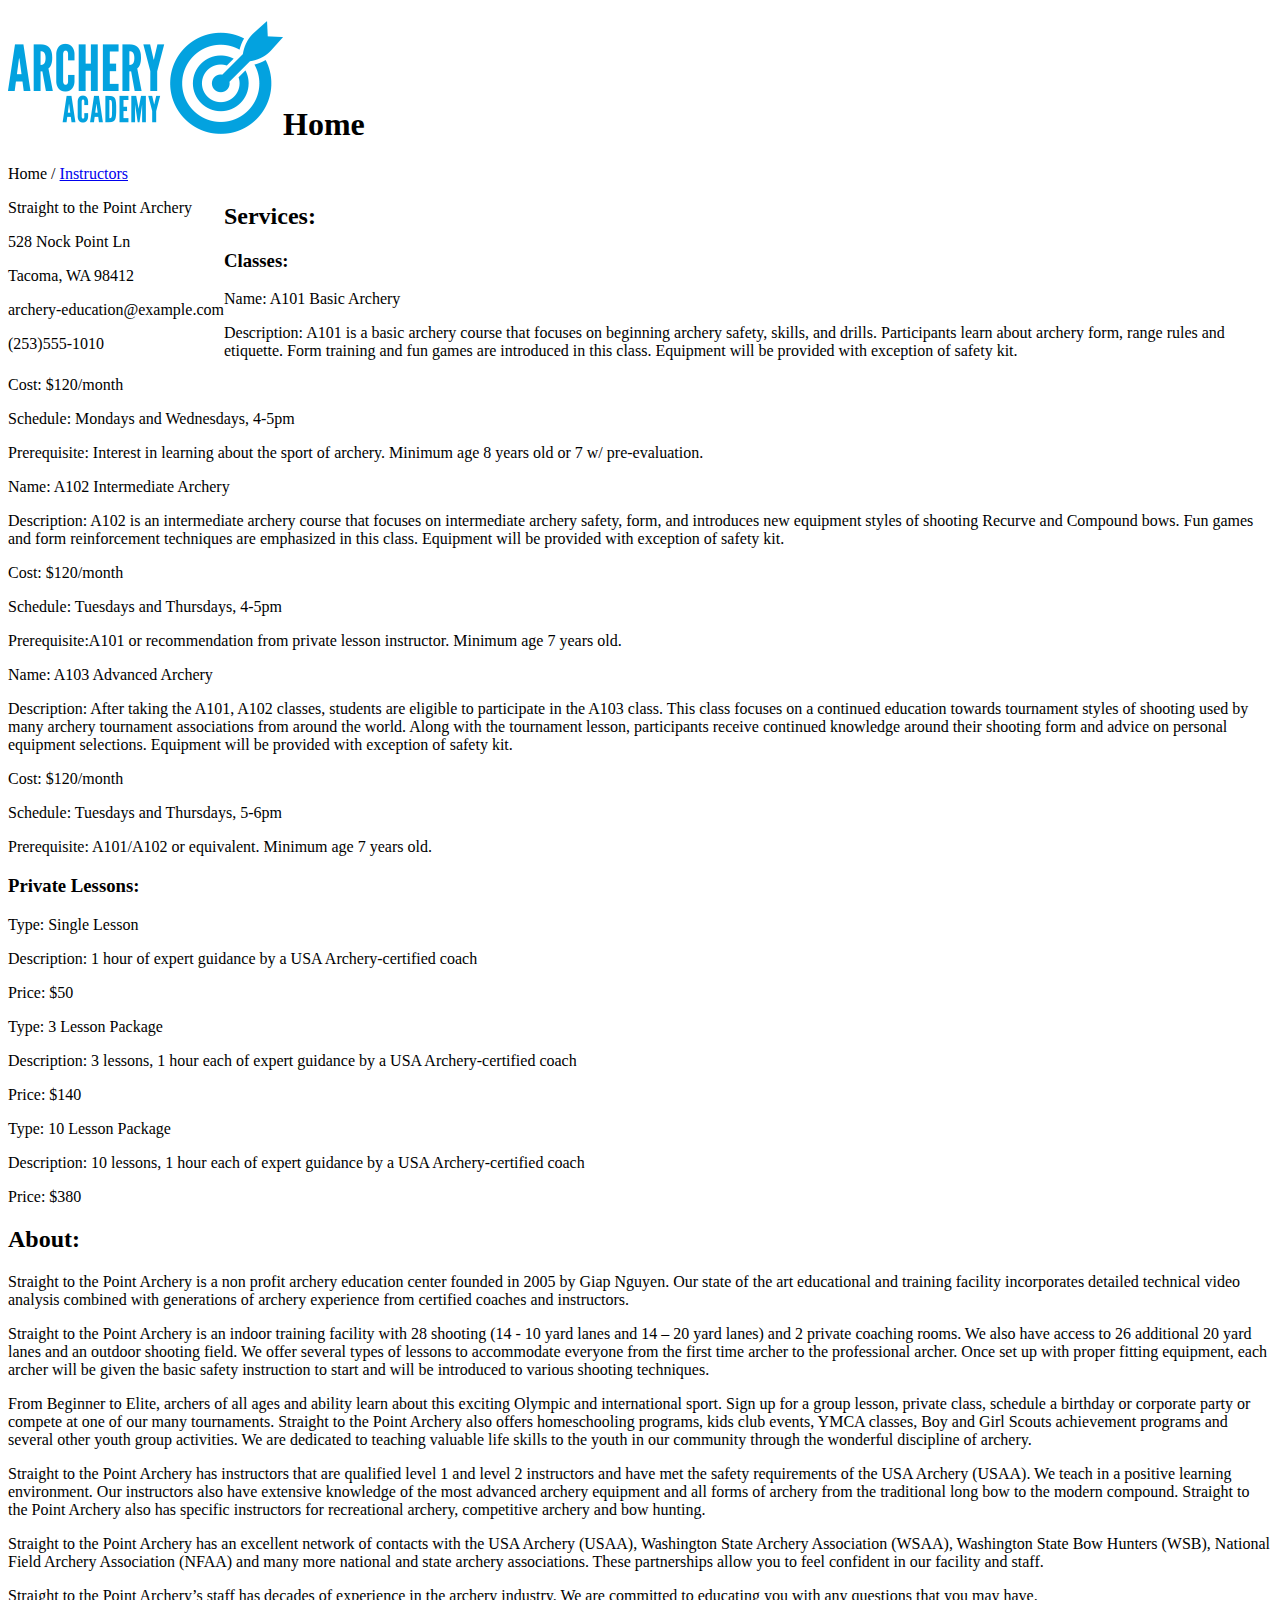
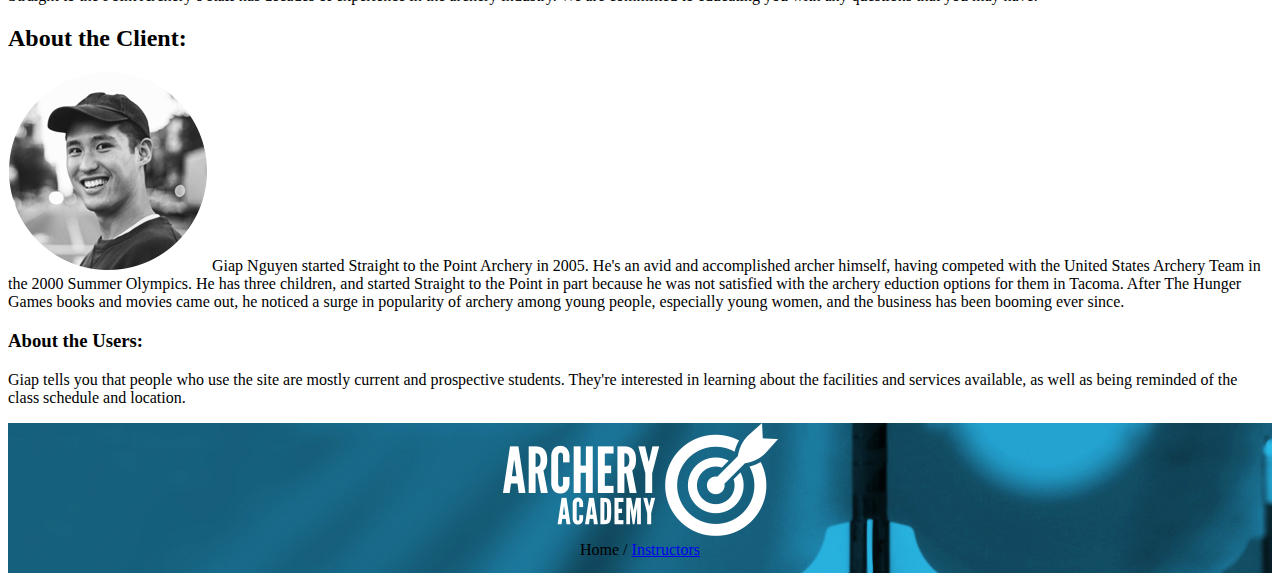
==== index.html @ 347da466 "I have made prototype pages" ====
<!doctype html>
<html lang="en">
<meta charset="utf-8">
<head>
  <title>Home</title>
  <style>
   aside {
      float: left;
   }

    footer {
      height: 150px;
      background-image: url(./img/footerImage.jpg);
      text-align: center;
    }
  </style>
</head>
<body>
  <header>
  <h1><img src="./img/archeryAcademy-logo-color.png" alt="color logo">Home</h1>
    <nav>
      <a>Home</a> /
      <a href="instructors.html">Instructors</a>
    </nav>
  </header>
  <aside>
    <p>Straight to the Point Archery</p>
    <p>528 Nock Point Ln</p>
    <p>Tacoma, WA 98412</p>
    <p>archery-education@example.com</p>
    <p>(253)555-1010</p>
  </aside>
  <section>
    <h2>Services:</h2>
	<h3>Classes:</h3>
		<p>Name: A101 Basic Archery</p>
		<p>Description: A101 is a basic archery course that focuses on beginning archery safety, skills, and drills. Participants learn about archery form, range rules and etiquette. Form training and fun games are introduced in this class.
Equipment will be provided with exception of safety kit.</p>
		<p>Cost: $120/month</p>
		<p>Schedule: Mondays and Wednesdays, 4-5pm</p>
		<p>Prerequisite:   Interest in learning about the sport of archery. Minimum age  8 years old or 7 w/ pre-evaluation.</p>

		<p>Name: A102 Intermediate Archery</p>
		<p>Description: A102 is an intermediate archery course that focuses on intermediate archery safety, form, and introduces new equipment styles of shooting Recurve and Compound bows. Fun games and form reinforcement techniques are emphasized in this class.
Equipment will be provided with exception of safety kit.</p>
		<p>Cost: $120/month</p>
		<p>Schedule: Tuesdays and Thursdays, 4-5pm</p>
		<p>Prerequisite:A101 or recommendation from private lesson instructor. Minimum age  7 years old.</p>

		<p>Name: A103 Advanced Archery</p>
		<p>Description: After taking the A101, A102 classes, students are eligible to participate in the A103 class. This class focuses on a continued education towards tournament styles of shooting used by many archery tournament associations from around the world. Along with the tournament lesson, participants receive continued knowledge around their shooting form and advice on personal equipment selections.
Equipment will be provided with exception of safety kit.</p>
		<p>Cost: $120/month</p>
		<p>Schedule: Tuesdays and Thursdays, 5-6pm</p>
		<p>Prerequisite:  A101/A102 or equivalent. Minimum age  7 years old.</p>

	<h3>Private Lessons:</h3>
		<p>Type: Single Lesson</p>
		<p>Description: 1 hour of expert guidance by a USA Archery-certified coach</p>
		<p>Price: $50</p>

		<p>Type: 3 Lesson Package</p>
		<p>Description: 3 lessons, 1 hour each of expert guidance by a USA Archery-certified coach</p>
		<p>Price: $140</p>

		<p>Type: 10 Lesson Package</p>
		<p>Description: 10 lessons, 1 hour each of expert guidance by a USA Archery-certified coach</p>
		<p>Price: $380</p>

<h2>About:</h2>
<p>Straight to the Point Archery is a non profit archery education center founded in 2005 by Giap Nguyen.  Our state of the art educational and training facility incorporates detailed technical video analysis combined with generations of archery experience from certified coaches and instructors.</p>

<p>Straight to the Point Archery is an indoor training facility with  28 shooting (14 -  10 yard lanes and 14 – 20 yard lanes) and 2 private coaching rooms. We also have access to 26  additional  20 yard lanes  and an outdoor shooting field.  We offer several types of lessons to accommodate everyone from the first time archer to the professional archer. Once set up with proper fitting equipment, each archer will be given the basic safety instruction to start and will be introduced to various shooting techniques.</p>

<p>From Beginner to Elite, archers of all ages and ability learn about this exciting Olympic and international sport. Sign up for a group lesson, private class, schedule a birthday or corporate party or compete at one of our many tournaments.  Straight to the Point Archery also offers homeschooling programs, kids club events, YMCA classes, Boy and Girl Scouts achievement programs and several other youth group activities. We are dedicated to teaching valuable life skills to the youth in our community through the wonderful discipline of archery.</p>

<p>Straight to the Point Archery has instructors that are qualified level 1 and level 2 instructors and have met the safety requirements of the USA Archery (USAA). We teach in a positive learning environment.  Our instructors also have extensive knowledge of the most advanced archery equipment and all forms of archery from the traditional long bow to the modern compound.  Straight to the Point Archery also has specific instructors for recreational archery, competitive archery and bow hunting.</p>

<p>Straight to the Point Archery has an excellent network of contacts with the USA Archery (USAA), Washington State Archery Association (WSAA), Washington State Bow Hunters (WSB), National Field Archery Association (NFAA) and many more national and state archery associations. These partnerships allow you to feel confident in our facility and staff.</p>

<p>Straight to the Point Archery’s staff has decades of experience in the archery industry. We are committed to educating you with any questions that you may have.</p>

<h2>About the Client:</h2>
<p>
  <img src="./img/instructor-bio-image4.png" alt="Giap Nguyen">
	Giap Nguyen started Straight to the Point Archery in 2005. He's an avid and accomplished archer himself, having competed with the United States Archery Team in the 2000 Summer Olympics. He has three children, and  started Straight to the Point in part because he was not satisfied with the archery eduction options for them in Tacoma. After The Hunger Games books and movies came out, he noticed a surge in popularity of archery among young people, especially young women, and the business has been booming ever since.
</p>

<h3>About the Users:</h3>
  <p>
    Giap tells you that people who use the site are mostly current and prospective students. They're interested in learning about the facilities and services available, as well as being reminded of the class schedule and location.
  </p>
</section>
  <footer>
    <img src="./img/archeryAcademy-logo-white.png" alt="White Logo">
    <nav>
      <a>Home</a> /
      <a href="instructors.html">Instructors</a>
    </nav>
  </footer>
</body>
</html>
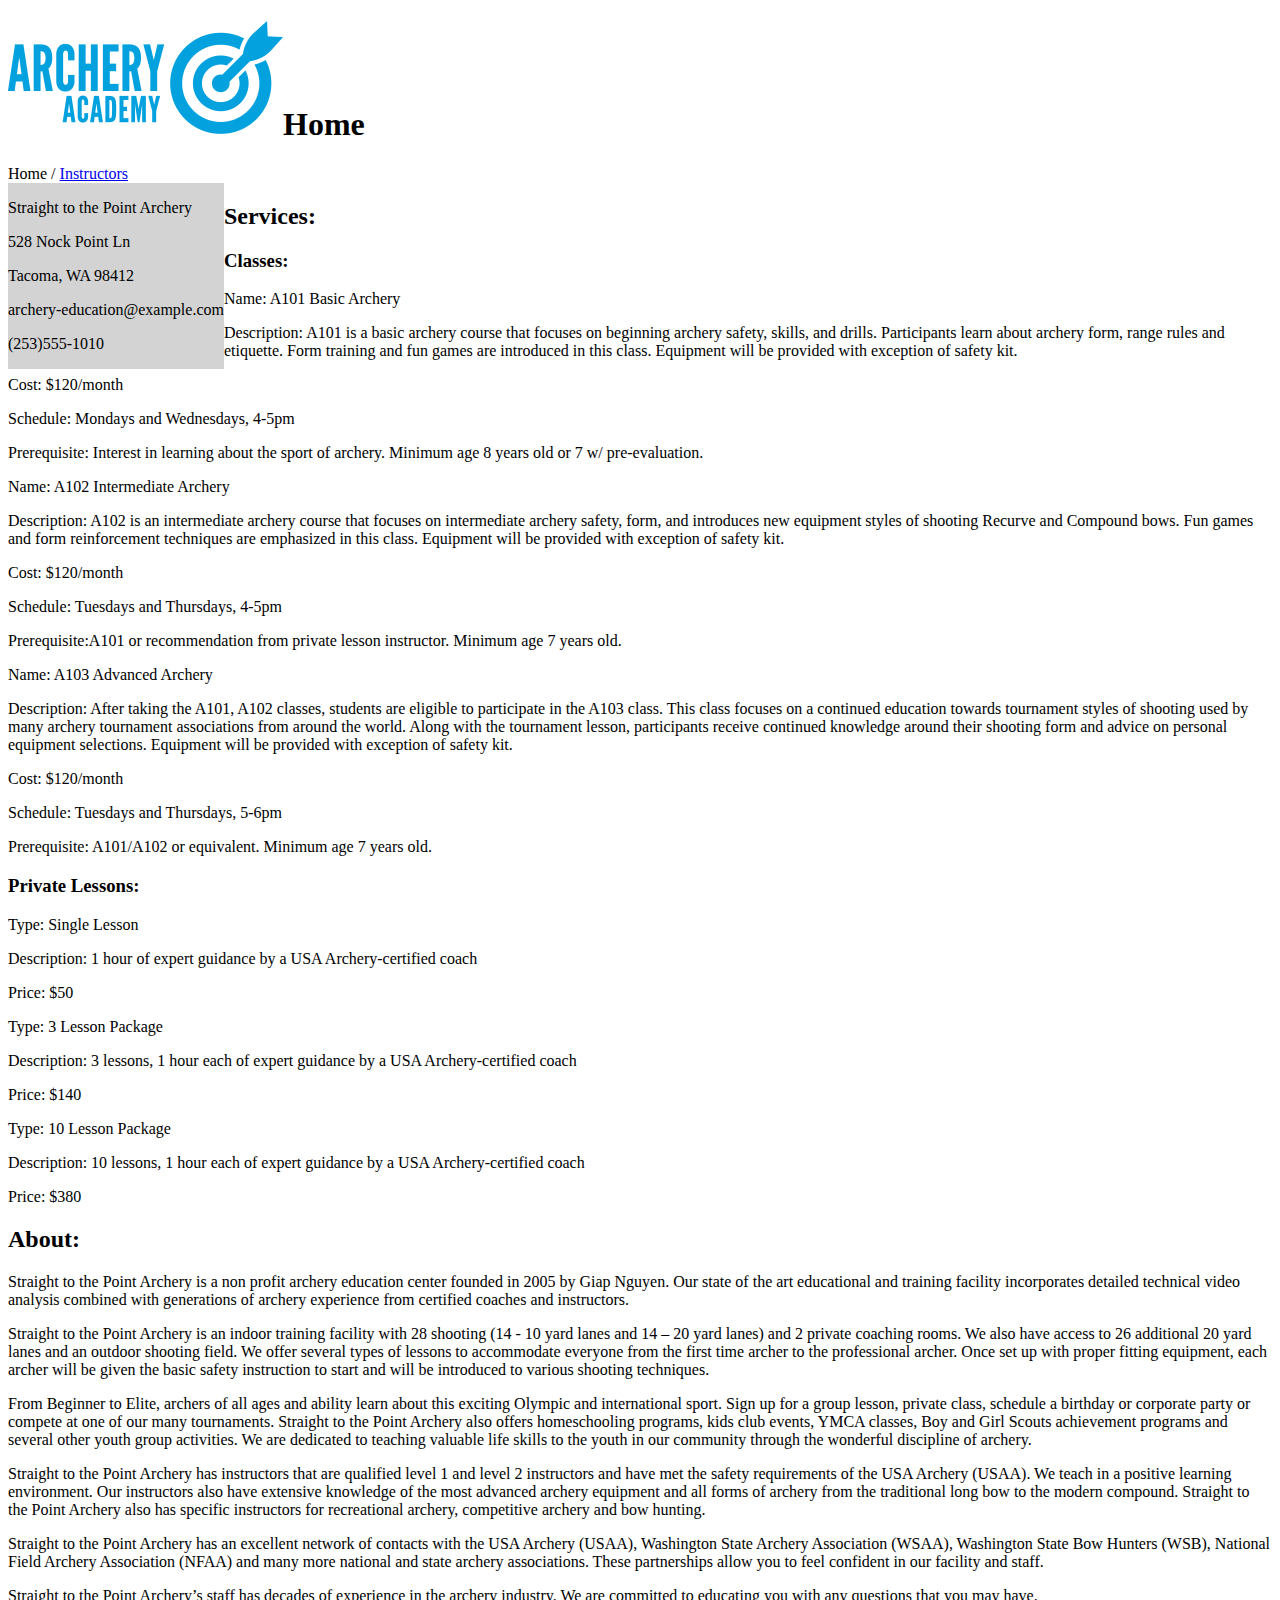
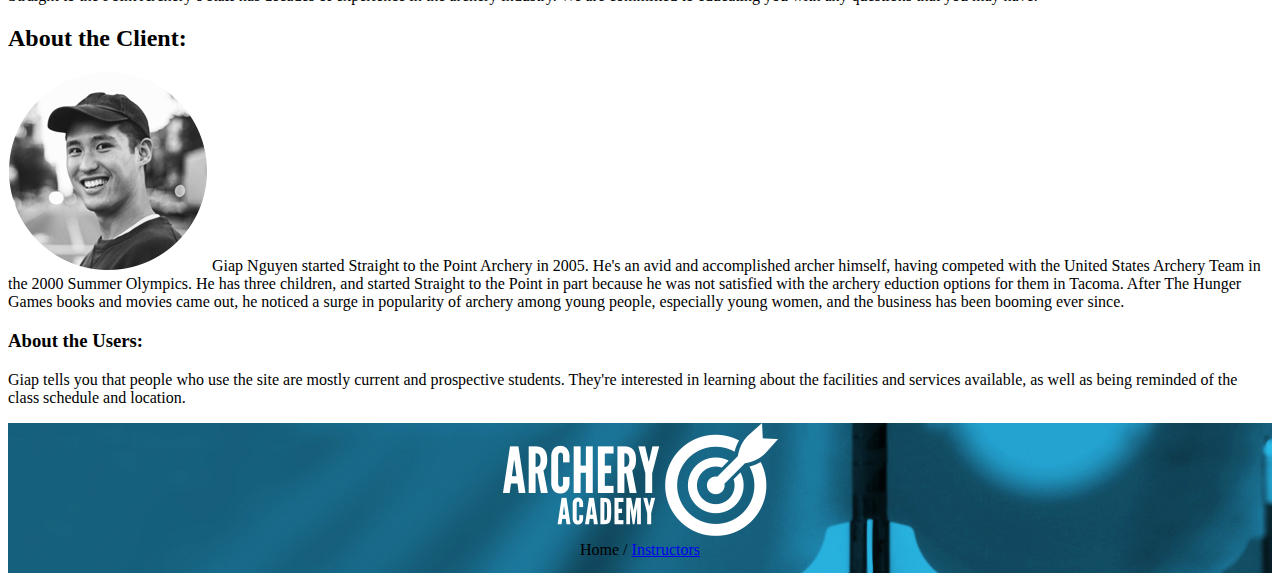
==== commit 1812bbb2: "Added some styles to the pages" ====
--- a/index.html
+++ b/index.html
@@ -6,6 +6,7 @@
   <style>
    aside {
       float: left;
+      background-color: lightgrey;
    }
 
     footer {
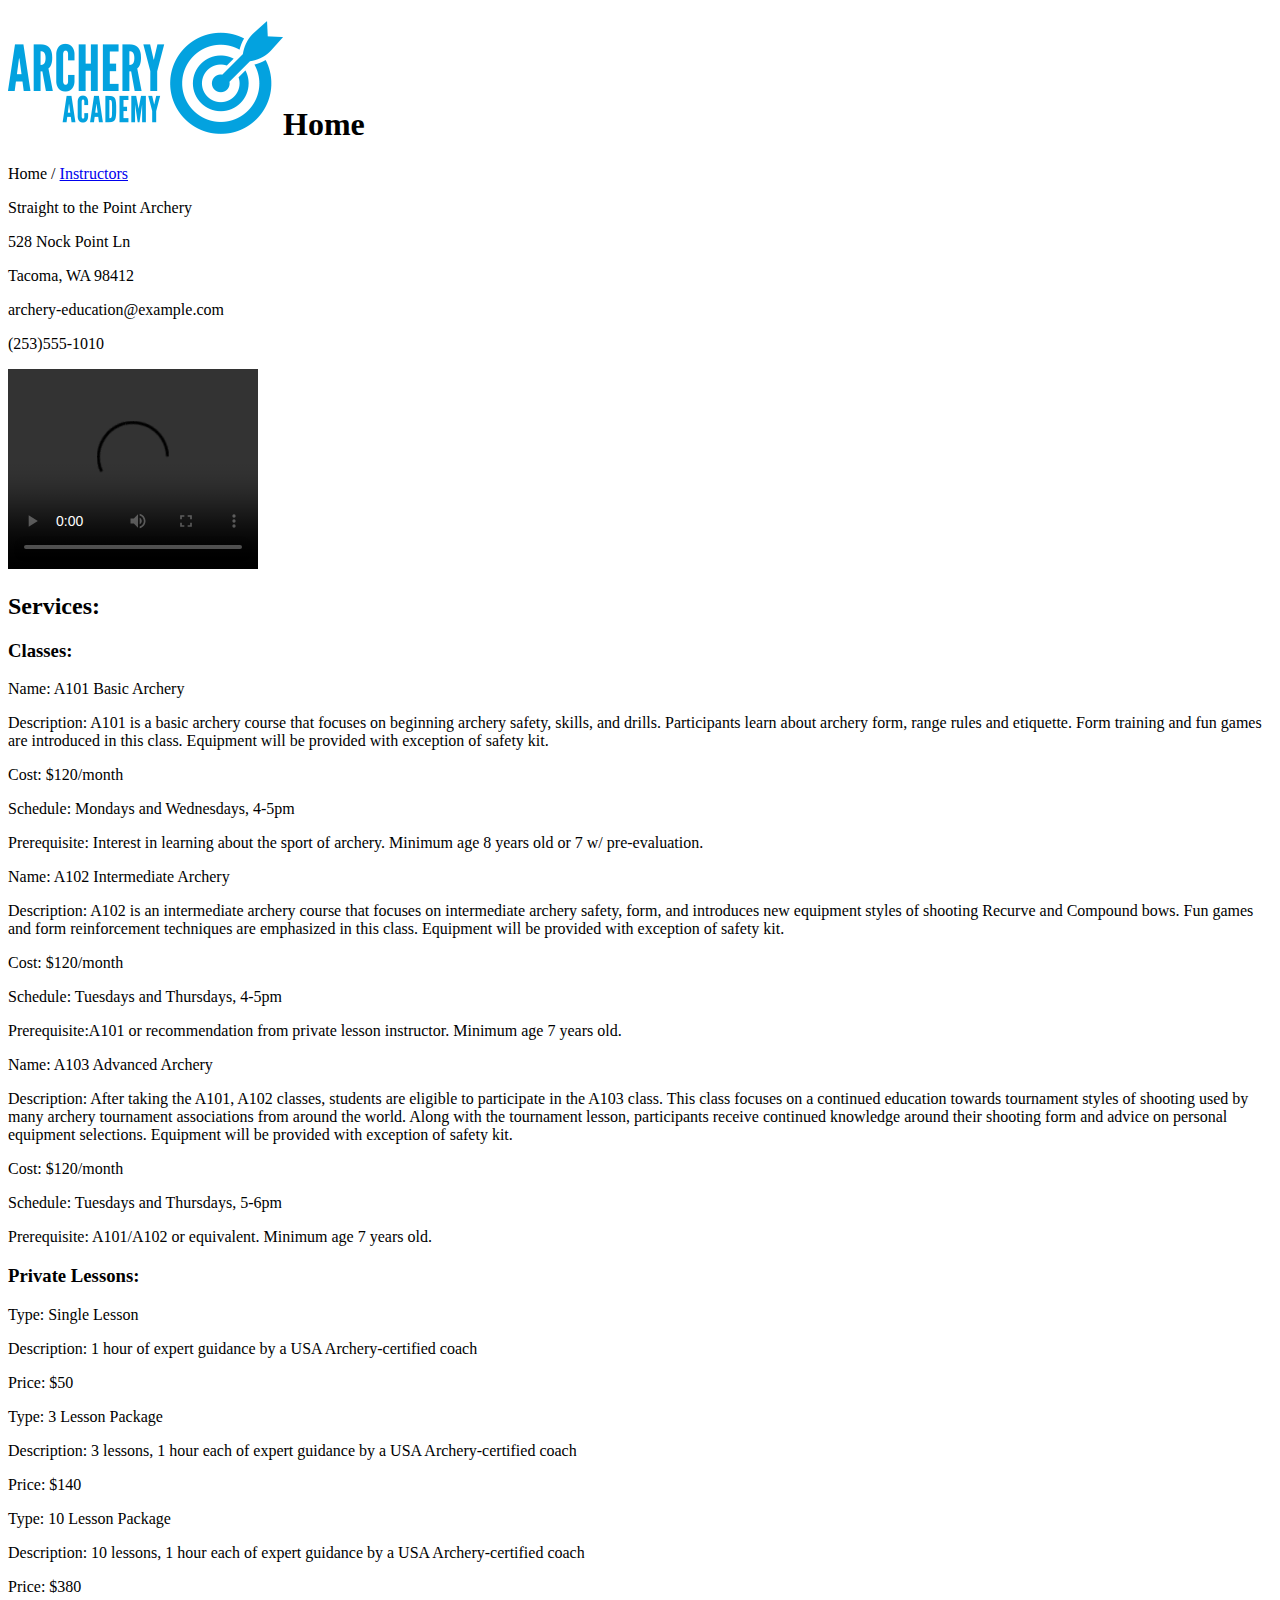
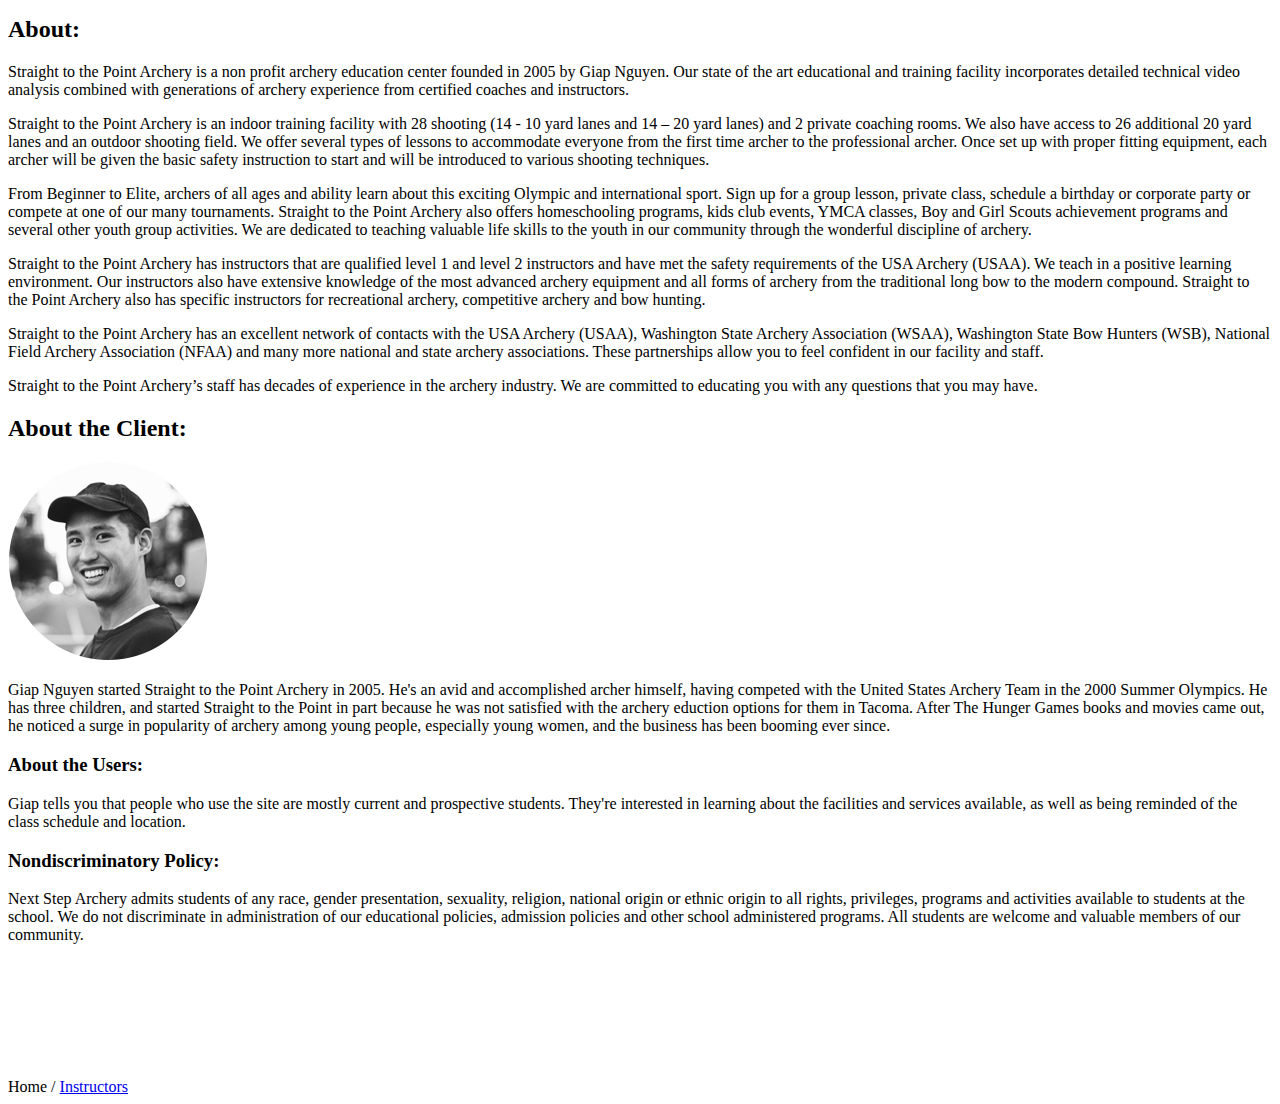
==== commit 731d3aa9: "I have put a video and added the flexbox and grid styling" ====
--- a/index.html
+++ b/index.html
@@ -1,22 +1,13 @@
 <!doctype html>
 <html lang="en">
-<meta charset="utf-8">
 <head>
+  <meta charset="utf-8">
+  <link rel="stylesheet" href="./styles/styles.css">
   <title>Home</title>
-  <style>
-   aside {
-      float: left;
-      background-color: lightgrey;
-   }
-
-    footer {
-      height: 150px;
-      background-image: url(./img/footerImage.jpg);
-      text-align: center;
-    }
-  </style>
 </head>
 <body>
+  <div class="grid-container">
+    <div class="item1">
   <header>
   <h1><img src="./img/archeryAcademy-logo-color.png" alt="color logo">Home</h1>
     <nav>
@@ -24,13 +15,20 @@
       <a href="instructors.html">Instructors</a>
     </nav>
   </header>
+</div>
+<div class="item2">
   <aside>
     <p>Straight to the Point Archery</p>
     <p>528 Nock Point Ln</p>
     <p>Tacoma, WA 98412</p>
     <p>archery-education@example.com</p>
     <p>(253)555-1010</p>
+    <video src="./video/160323_50_3BullsCloseup9_1080p.mov" width="250" height="200" controls>
+Your browser does not support video
+</video>
   </aside>
+</div>
+<div class="item3">
   <section>
     <h2>Services:</h2>
 	<h3>Classes:</h3>
@@ -82,16 +80,25 @@
 <p>Straight to the Point Archery’s staff has decades of experience in the archery industry. We are committed to educating you with any questions that you may have.</p>
 
 <h2>About the Client:</h2>
-<p>
+<div class="flex-container">
   <img src="./img/instructor-bio-image4.png" alt="Giap Nguyen">
+  <p>
 	Giap Nguyen started Straight to the Point Archery in 2005. He's an avid and accomplished archer himself, having competed with the United States Archery Team in the 2000 Summer Olympics. He has three children, and  started Straight to the Point in part because he was not satisfied with the archery eduction options for them in Tacoma. After The Hunger Games books and movies came out, he noticed a surge in popularity of archery among young people, especially young women, and the business has been booming ever since.
 </p>
+</div>
 
 <h3>About the Users:</h3>
   <p>
     Giap tells you that people who use the site are mostly current and prospective students. They're interested in learning about the facilities and services available, as well as being reminded of the class schedule and location.
   </p>
+
+  <h3>Nondiscriminatory Policy:</h3>
+  <p>
+    Next Step Archery admits students of any race, gender presentation, sexuality, religion, national origin or ethnic origin to all rights, privileges, programs and activities available to students at the school. We do not discriminate in administration of our educational policies, admission policies and other school administered programs. All students are welcome and valuable members of our community.
+  </p>
 </section>
+</div>
+<div class="item4">
   <footer>
     <img src="./img/archeryAcademy-logo-white.png" alt="White Logo">
     <nav>
@@ -99,5 +106,7 @@
       <a href="instructors.html">Instructors</a>
     </nav>
   </footer>
+</div>
+</div>
 </body>
 </html>
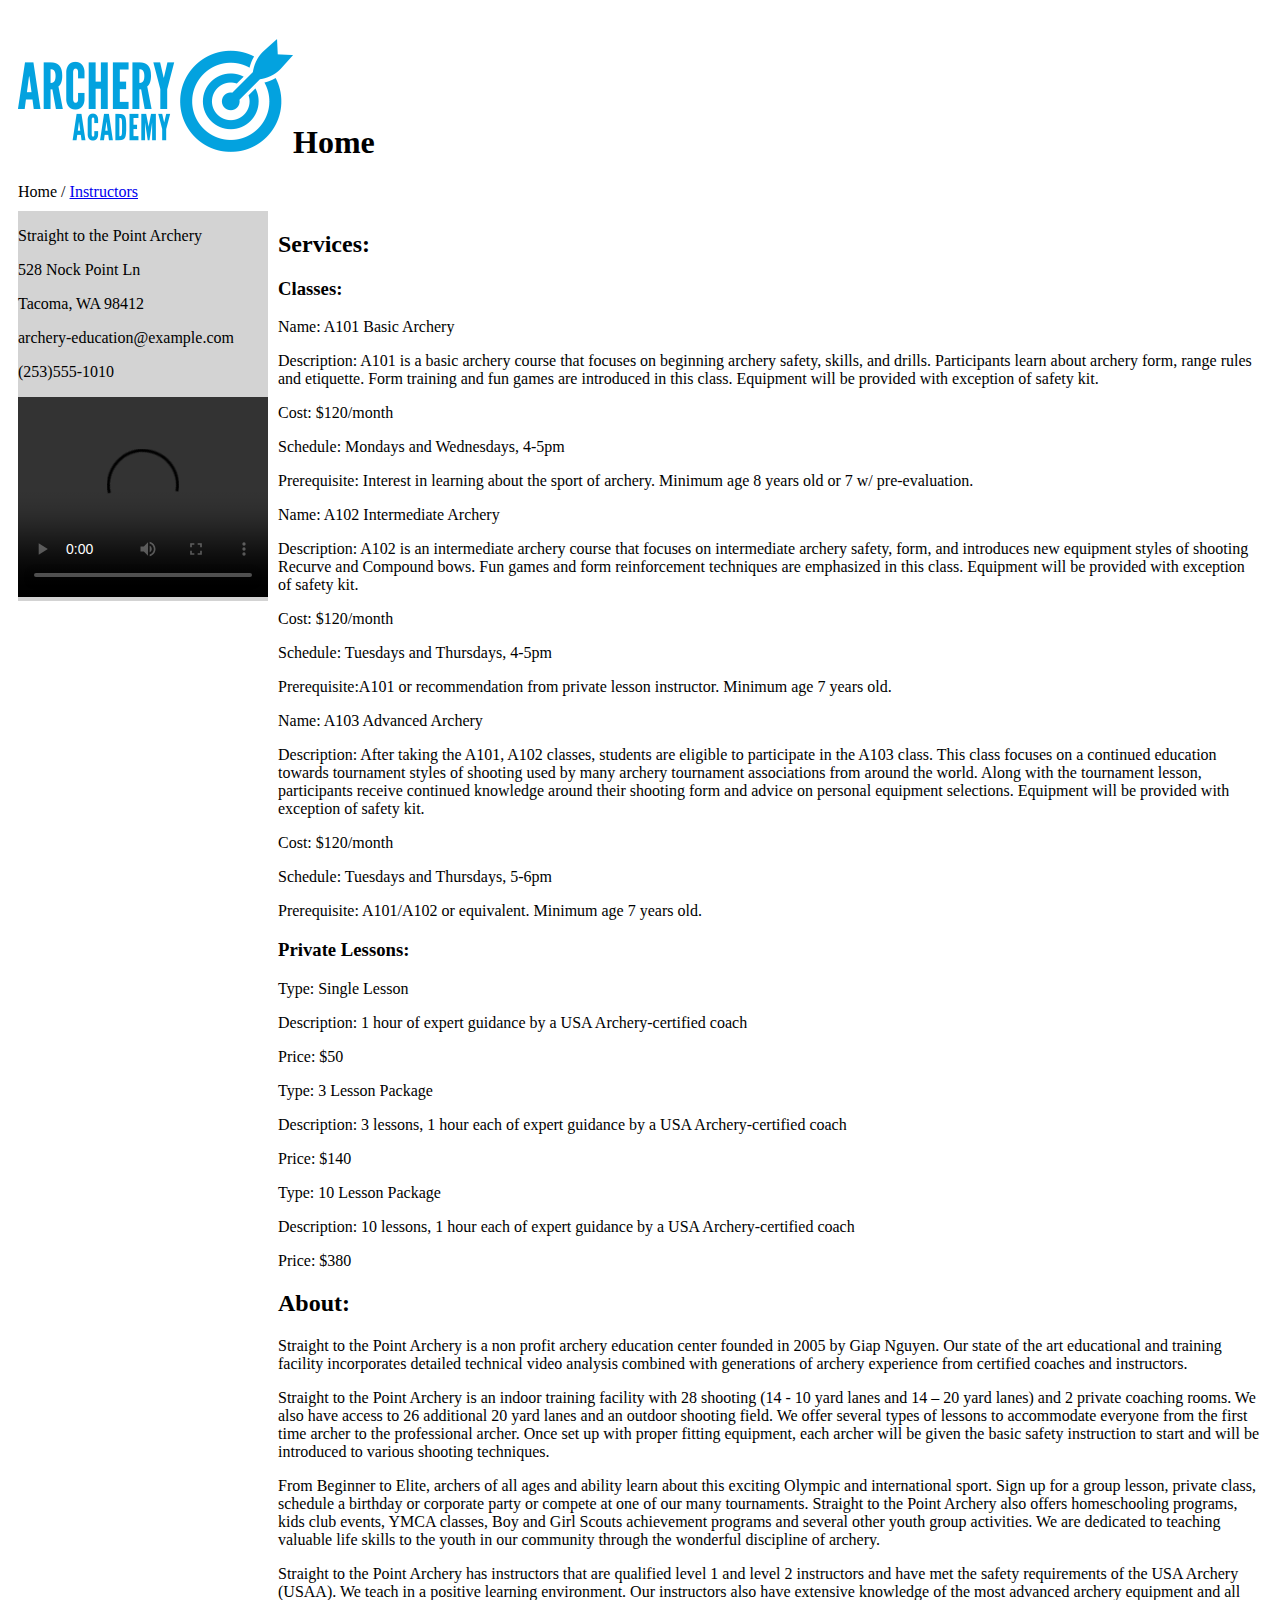
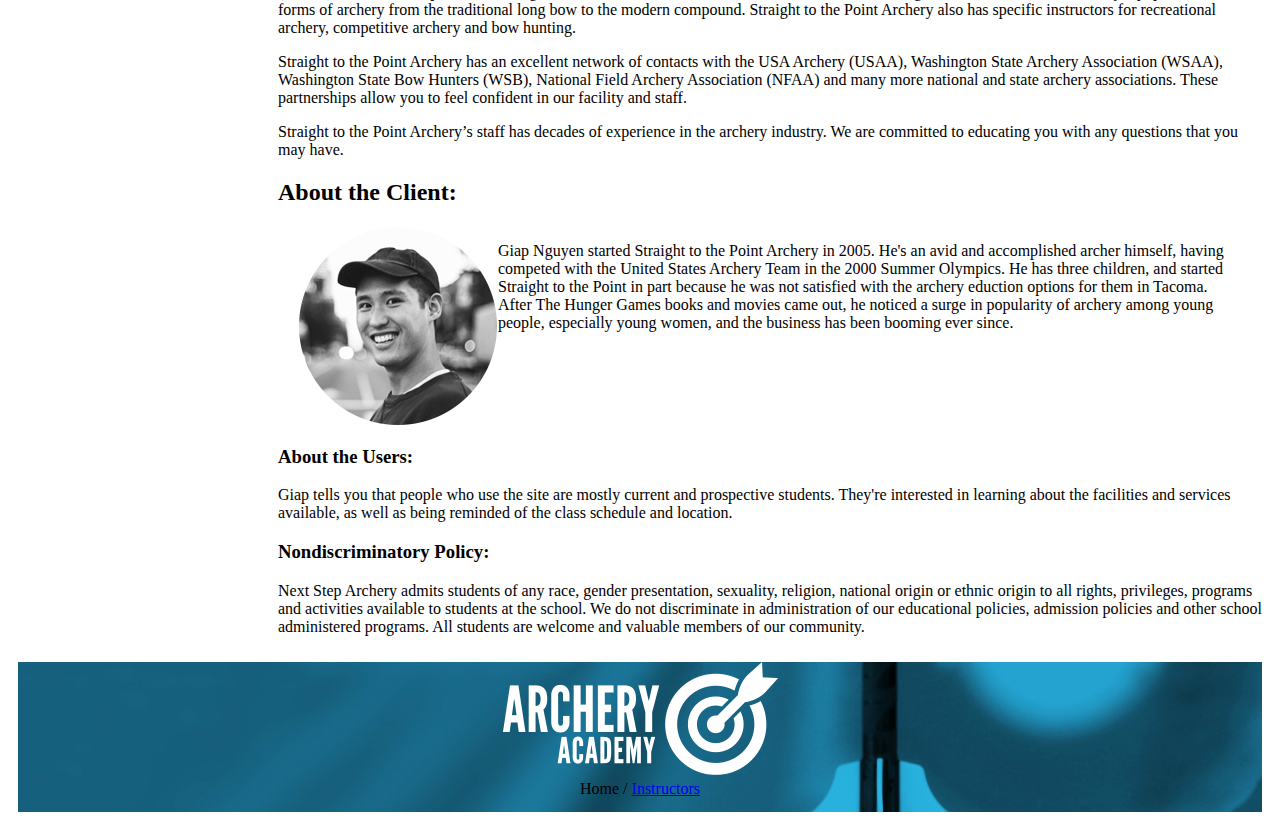
==== commit 6a9faedd: "I added some acessibility features" ====
--- a/index.html
+++ b/index.html
@@ -81,7 +81,7 @@
 
 <h2>About the Client:</h2>
 <div class="flex-container">
-  <img src="./img/instructor-bio-image4.png" alt="Giap Nguyen">
+  <img src="./img/instructor-bio-image4.png" alt="Giap Nguyen" title="Giap Nguyen">
   <p>
 	Giap Nguyen started Straight to the Point Archery in 2005. He's an avid and accomplished archer himself, having competed with the United States Archery Team in the 2000 Summer Olympics. He has three children, and  started Straight to the Point in part because he was not satisfied with the archery eduction options for them in Tacoma. After The Hunger Games books and movies came out, he noticed a surge in popularity of archery among young people, especially young women, and the business has been booming ever since.
 </p>
--- a/styles/styles.css
+++ b/styles/styles.css
@@ -0,0 +1,42 @@
+aside {
+    float: left;
+    background-color: lightgrey;
+ }
+
+  footer {
+    height: 150px;
+    background-image: url(./../img/footerImage.jpg);
+    text-align: center;
+  }
+
+.grid-container {
+  display: grid;
+  grid-template-areas:
+  'header header header header header header'
+  'menu main main main main main'
+  'footer footer footer footer footer footer';
+  grid-gap: 10px;
+  padding: 10px;
+}
+
+.item1 {
+  grid-area: header;
+}
+
+.item2 {
+  grid-area: menu;
+}
+
+.item3 {
+  grid-area: main;
+}
+
+.item4 {
+  grid-area: footer;
+}
+
+.flex-container {
+  display: flex;
+  align-items: stretch;
+  margin: 20px;
+}
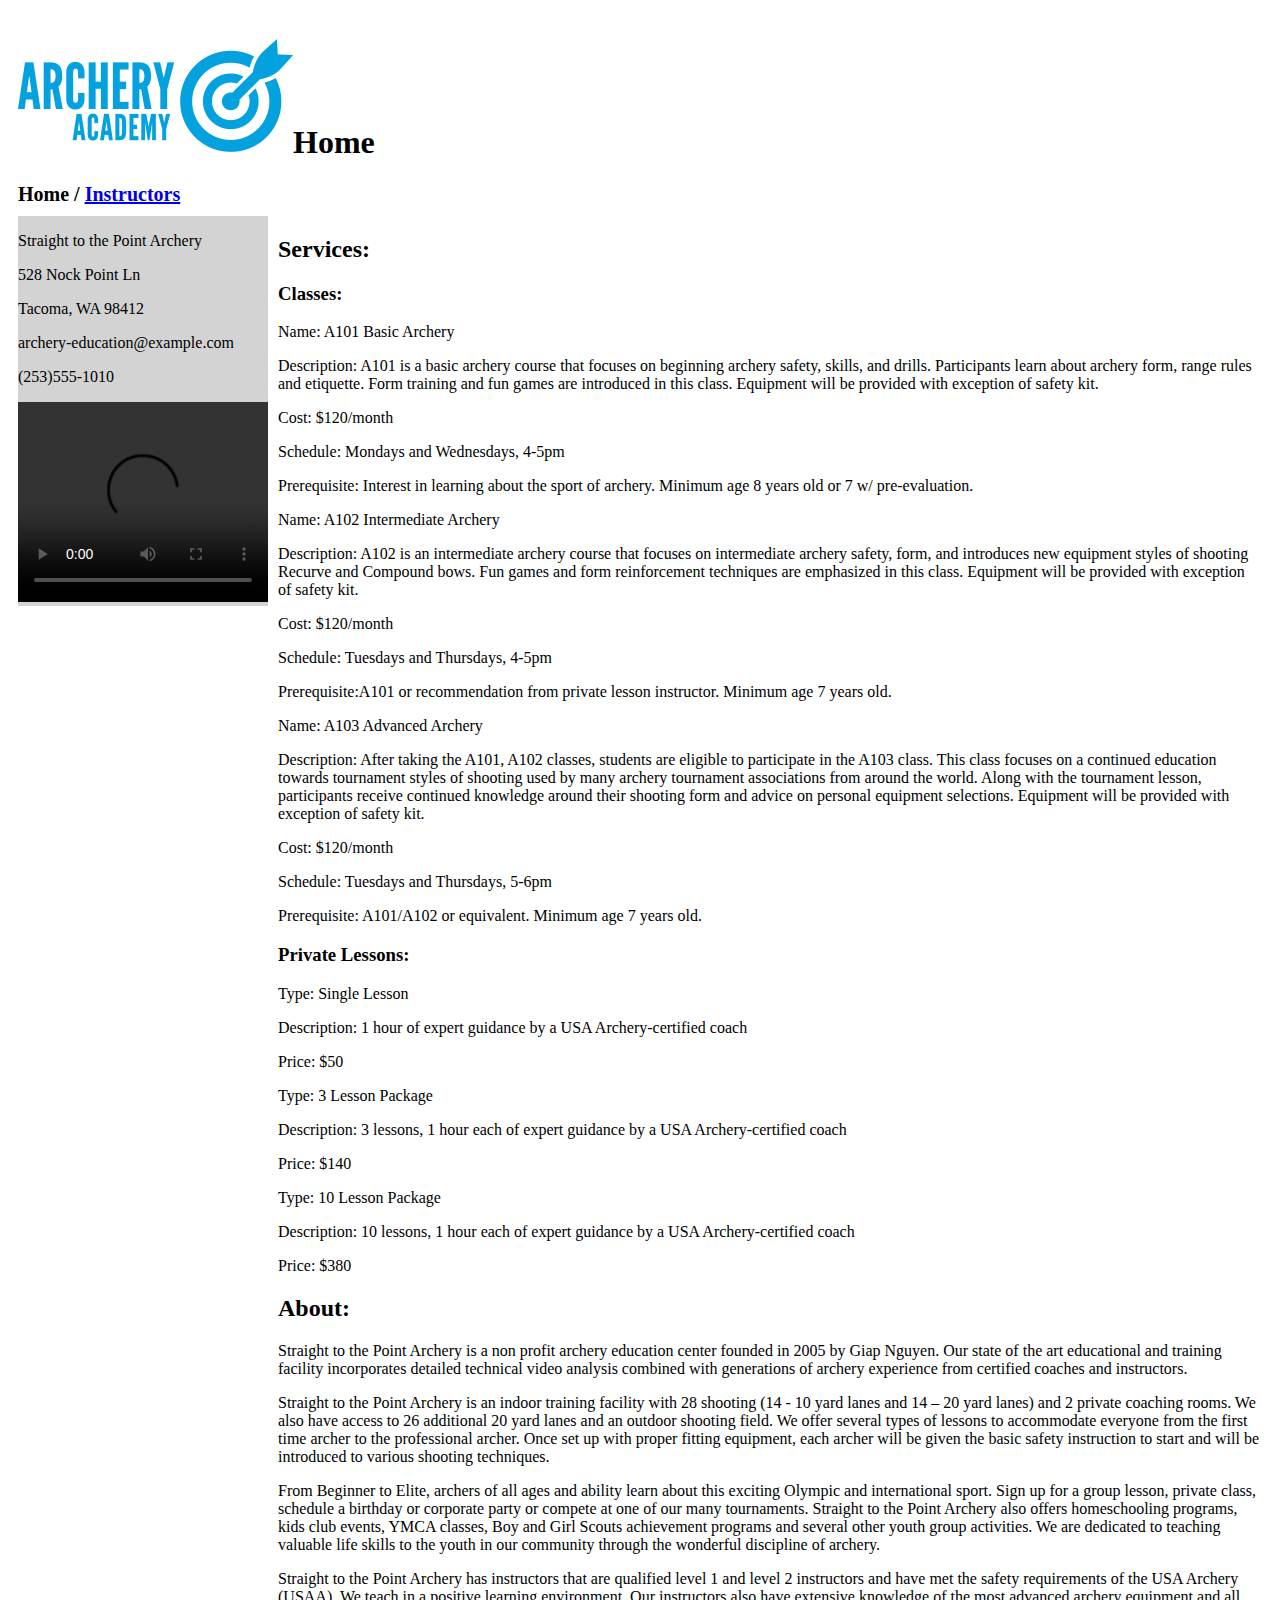
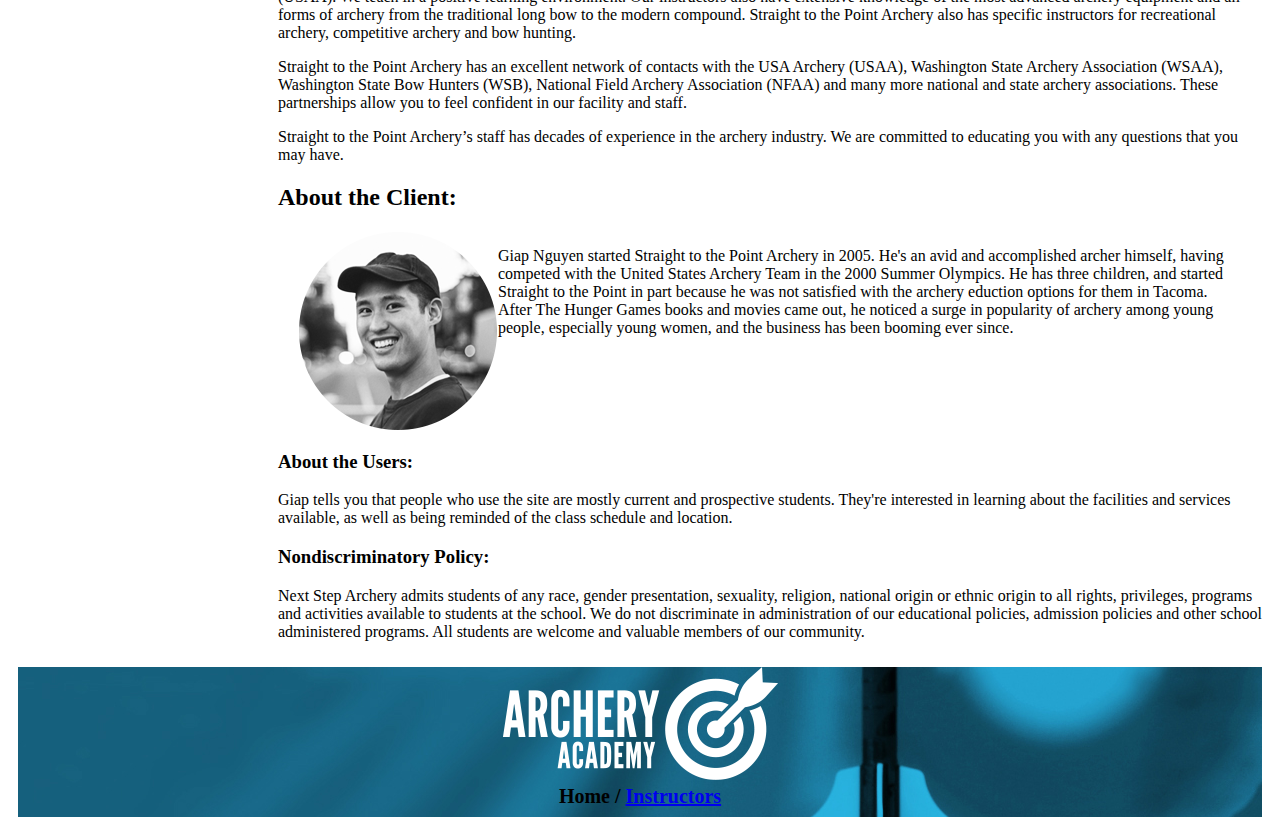
==== commit b205803e: "Update index.html" ====
--- a/index.html
+++ b/index.html
@@ -2,7 +2,7 @@
 <html lang="en">
 <head>
   <meta charset="utf-8">
-  <link rel="stylesheet" href="./styles/styles.css">
+  <link rel="stylesheet" href="./styles.css">
   <title>Home</title>
 </head>
 <body>
--- a/styles.css
+++ b/styles.css
@@ -0,0 +1,47 @@
+aside {
+    float: left;
+    background-color: lightgrey;
+ }
+
+  footer {
+    height: 150px;
+    background-image: url(./../img/footerImage.jpg);
+    text-align: center;
+  }
+
+.grid-container {
+  display: grid;
+  grid-template-areas:
+  'header header header header header header'
+  'menu main main main main main'
+  'footer footer footer footer footer footer';
+  grid-gap: 10px;
+  padding: 10px;
+}
+
+.item1 {
+  grid-area: header;
+}
+
+.item2 {
+  grid-area: menu;
+}
+
+.item3 {
+  grid-area: main;
+}
+
+.item4 {
+  grid-area: footer;
+}
+
+.flex-container {
+  display: flex;
+  align-items: stretch;
+  margin: 20px;
+}
+
+nav {
+  font-size: 20px;
+  font-weight: bold;
+}
